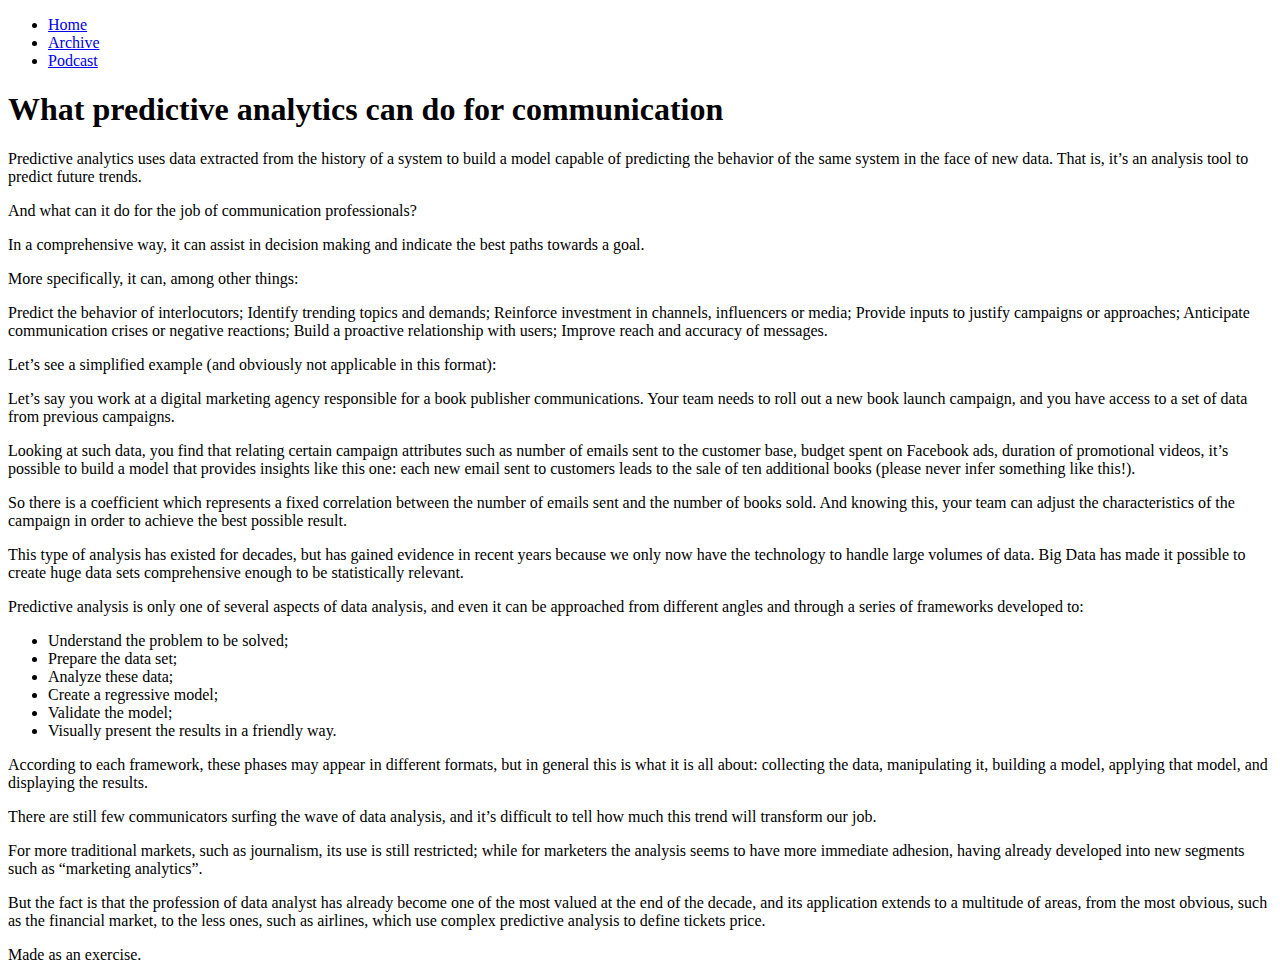
==== posts/what-predictive-analytics-can-do-for-communication.html @ 8d4b3de4 "Change post name" ====
<!DOCTYPE html>

<html>
  <head>
    <meta charset="UTF-8" />
    <title>This is Breno | What predictive analytics can do for communication</title>
    <link rel="stylesheet" href="/assets/css/post.css" />
  </head>

  <body>
    <nav class="navbar">
      <ul>
        <li><a href="/">Home</a></li>
        <li><a href="/">Archive</a></li>
        <li><a href="/">Podcast</a></li>
      </ul>
    </nav>

    <div class="postContent">
      <div class="postTitleContainer">
        <h1 class="postTitle">
          What predictive analytics can do for communication
        </h1>
      </div>

      <div class="mainText">
        <p>Predictive analytics uses data extracted from the history of a system to build a model capable of predicting the behavior of the same system in the face of new data. That is, it’s an analysis tool to predict future trends.</p>
        <p>And what can it do for the job of communication professionals?</p>
        <p>In a comprehensive way, it can assist in decision making and indicate the best paths towards a goal.</p>
        <p>More specifically, it can, among other things:</p> Predict the behavior of interlocutors; Identify trending topics and demands; Reinforce investment in channels, influencers or media; Provide inputs to justify campaigns or approaches; Anticipate communication crises or negative reactions; Build a proactive relationship with users; Improve reach and accuracy of messages.</p>
        <p>Let’s see a simplified example (and obviously not applicable in this format):</p>
        <p>Let’s say you work at a digital marketing agency responsible for a book publisher communications. Your team needs to roll out a new book launch campaign, and you have access to a set of data from previous campaigns.</p>
        <p>Looking at such data, you find that relating certain campaign attributes such as number of emails sent to the customer base, budget spent on Facebook ads, duration of promotional videos, it’s possible to build a model that provides insights like this one: each new email sent to customers leads to the sale of ten additional books (please never infer something like this!).</p>
        <p>So there is a coefficient which represents a fixed correlation between the number of emails sent and the number of books sold. And knowing this, your team can adjust the characteristics of the campaign in order to achieve the best possible result.</p>
        <p>This type of analysis has existed for decades, but has gained evidence in recent years because we only now have the technology to handle large volumes of data. Big Data has made it possible to create huge data sets comprehensive enough to be statistically relevant.</p>
        <p>Predictive analysis is only one of several aspects of data analysis, and even it can be approached from different angles and through a series of frameworks developed to:</p>
        <ul>
          <li>Understand the problem to be solved;</li>
          <li>Prepare the data set;</li>
          <li>Analyze these data;</li>
          <li>Create a regressive model;</li>
          <li>Validate the model;</li>
          <li>Visually present the results in a friendly way.</li>
        </ul>
        <p>According to each framework, these phases may appear in different formats, but in general this is what it is all about: collecting the data, manipulating it, building a model, applying that model, and displaying the results.</p>
        <p>There are still few communicators surfing the wave of data analysis, and it’s difficult to tell how much this trend will transform our job.</p>
        <p>For more traditional markets, such as journalism, its use is still restricted; while for marketers the analysis seems to have more immediate adhesion, having already developed into new segments such as “marketing analytics”.</p>
        <p>But the fact is that the profession of data analyst has already become one of the most valued at the end of the decade, and its application extends to a multitude of areas, from the most obvious, such as the financial market, to the less ones, such as airlines, which use complex predictive analysis to define tickets price.</p>
    </div>
    </div>

    <footer class="footer">
      <p>Made as an exercise.</p>
    </footer>
  </body>

  </body>
</html>
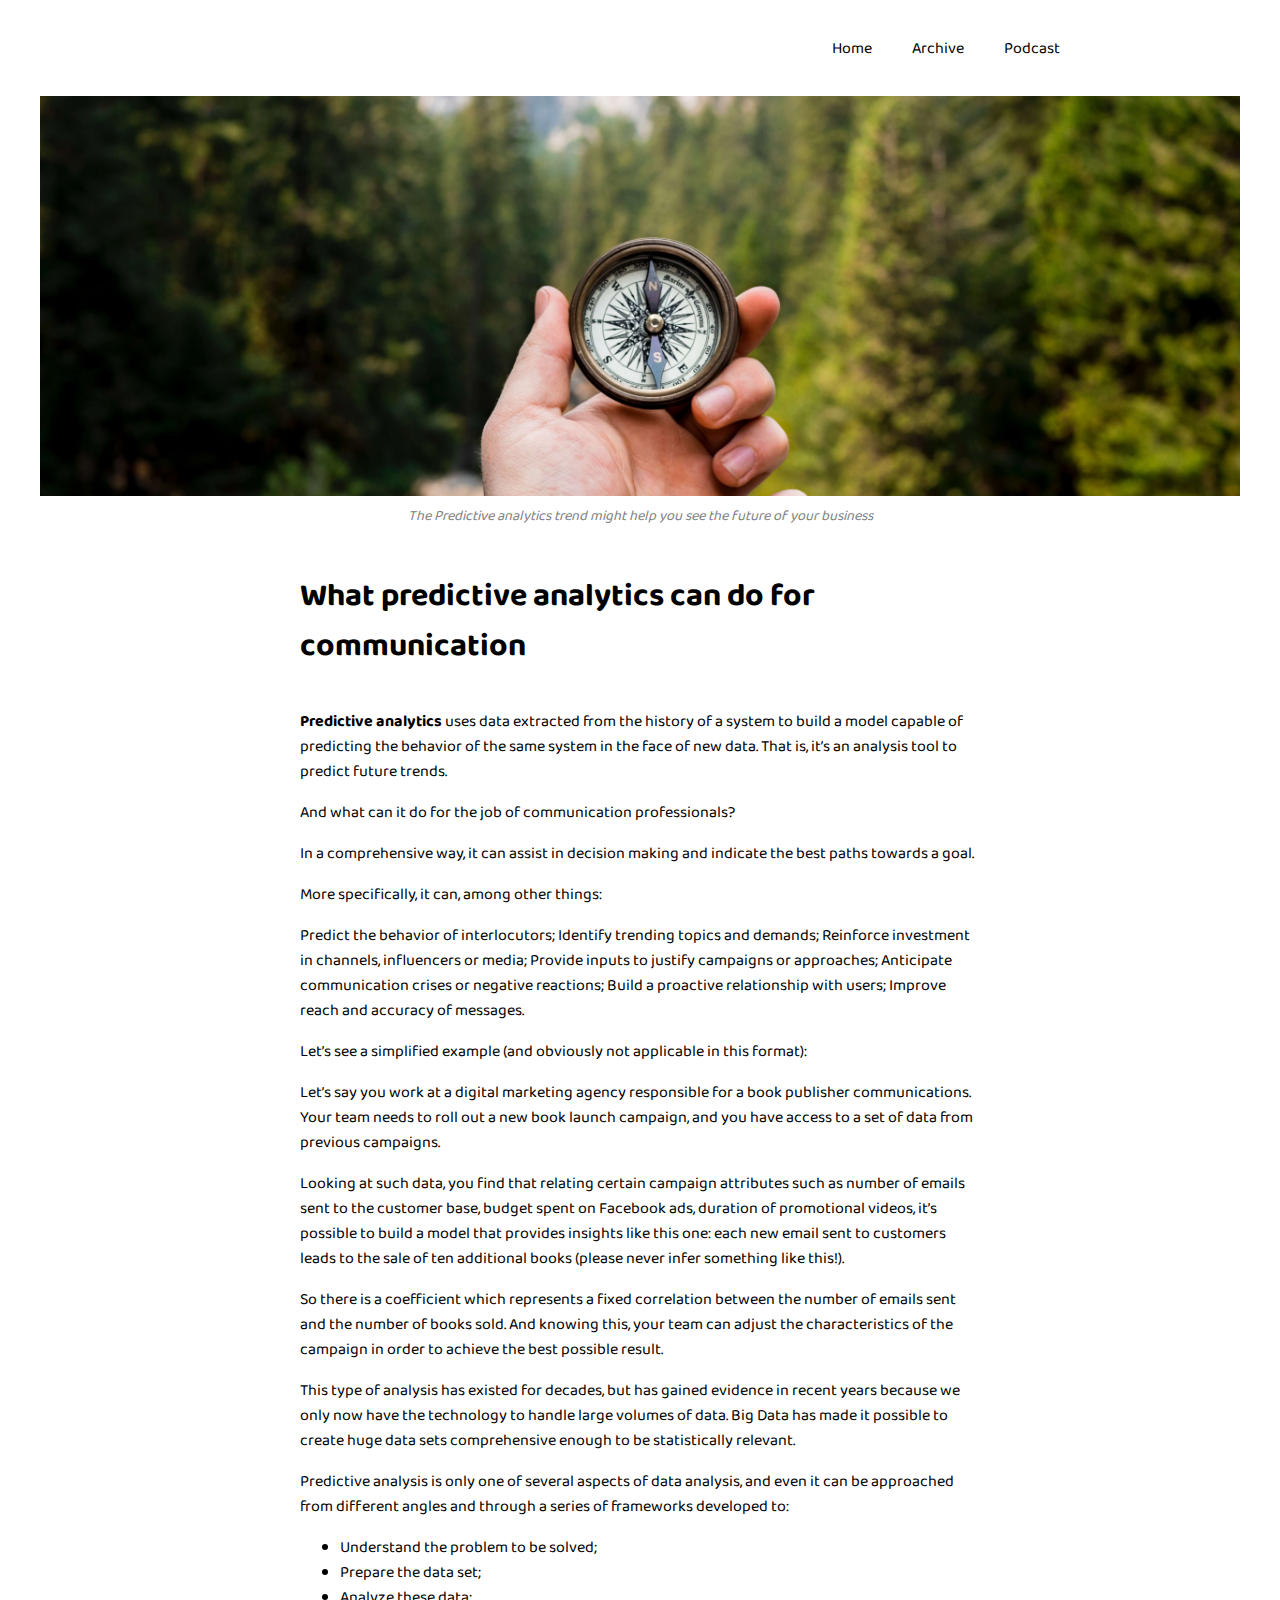
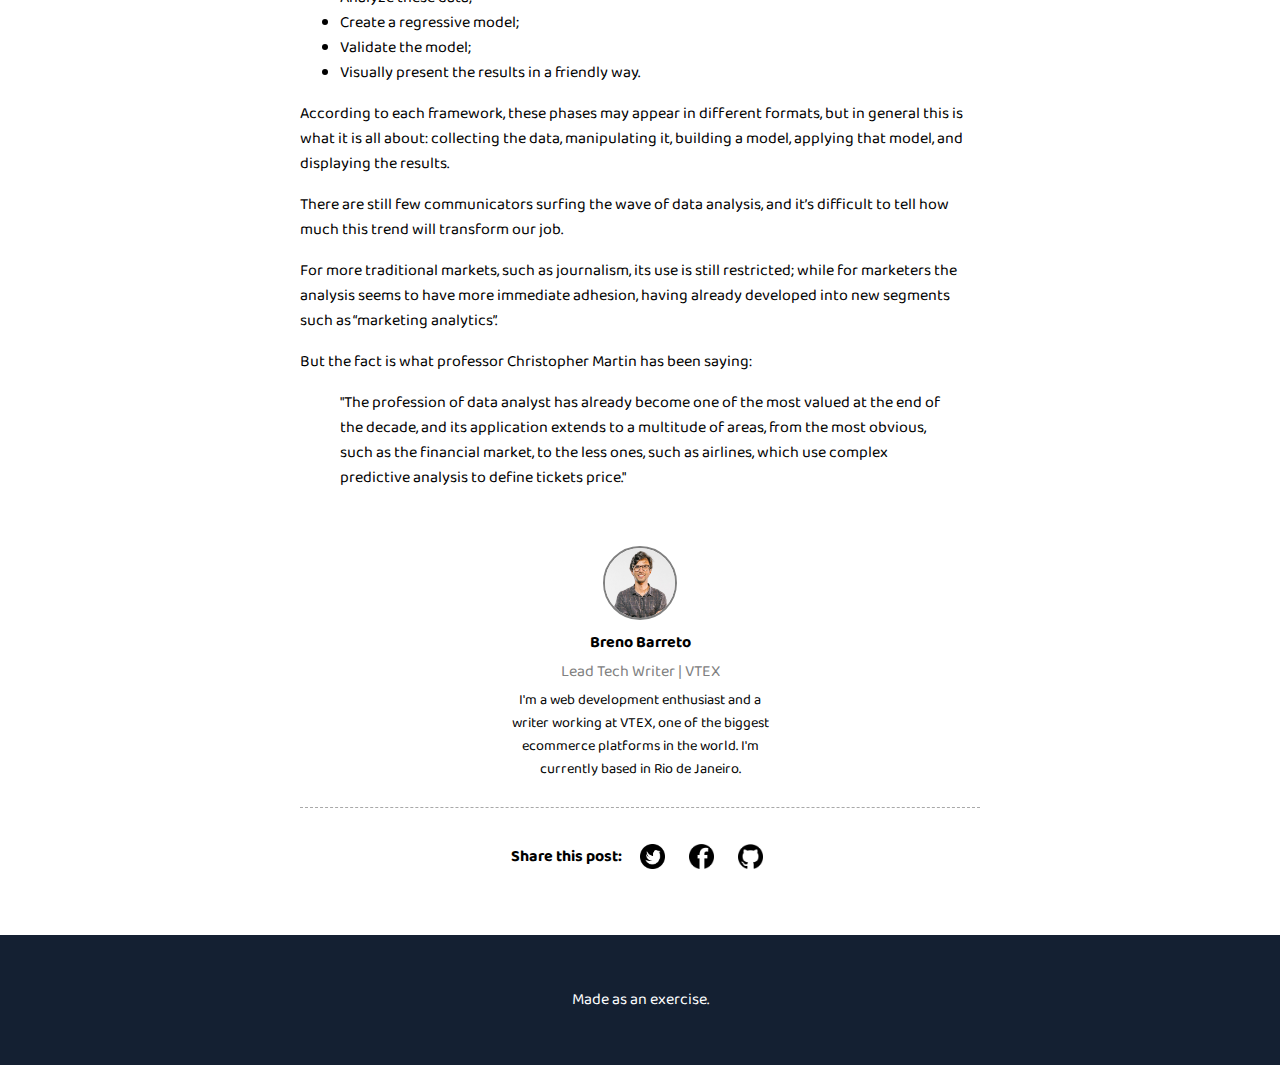
==== commit fdaa7cc1: "Make minor change to text paragraphs identation" ====
--- a/posts/what-predictive-analytics-can-do-for-communication.html
+++ b/posts/what-predictive-analytics-can-do-for-communication.html
@@ -1,4 +1,4 @@
-<!DOCTYPE html>
+<!doctype html>
 
 <html>
   <head>
@@ -16,37 +16,61 @@
       </ul>
     </nav>
 
+    <div class="postImageContainer">
+      <figure>
+        <img src="/assets/img/compass.jpg" alt="Compass" class="postImage">
+        <figcaption>The Predictive analytics trend might help you see the future of your business</figcaption>
+      </figure>
+    </div>
+
     <div class="postContent">
+
       <div class="postTitleContainer">
         <h1 class="postTitle">
           What predictive analytics can do for communication
         </h1>
       </div>
 
-      <div class="mainText">
-        <p>Predictive analytics uses data extracted from the history of a system to build a model capable of predicting the behavior of the same system in the face of new data. That is, it’s an analysis tool to predict future trends.</p>
-        <p>And what can it do for the job of communication professionals?</p>
-        <p>In a comprehensive way, it can assist in decision making and indicate the best paths towards a goal.</p>
-        <p>More specifically, it can, among other things:</p> Predict the behavior of interlocutors; Identify trending topics and demands; Reinforce investment in channels, influencers or media; Provide inputs to justify campaigns or approaches; Anticipate communication crises or negative reactions; Build a proactive relationship with users; Improve reach and accuracy of messages.</p>
-        <p>Let’s see a simplified example (and obviously not applicable in this format):</p>
-        <p>Let’s say you work at a digital marketing agency responsible for a book publisher communications. Your team needs to roll out a new book launch campaign, and you have access to a set of data from previous campaigns.</p>
-        <p>Looking at such data, you find that relating certain campaign attributes such as number of emails sent to the customer base, budget spent on Facebook ads, duration of promotional videos, it’s possible to build a model that provides insights like this one: each new email sent to customers leads to the sale of ten additional books (please never infer something like this!).</p>
-        <p>So there is a coefficient which represents a fixed correlation between the number of emails sent and the number of books sold. And knowing this, your team can adjust the characteristics of the campaign in order to achieve the best possible result.</p>
-        <p>This type of analysis has existed for decades, but has gained evidence in recent years because we only now have the technology to handle large volumes of data. Big Data has made it possible to create huge data sets comprehensive enough to be statistically relevant.</p>
-        <p>Predictive analysis is only one of several aspects of data analysis, and even it can be approached from different angles and through a series of frameworks developed to:</p>
-        <ul>
-          <li>Understand the problem to be solved;</li>
-          <li>Prepare the data set;</li>
-          <li>Analyze these data;</li>
-          <li>Create a regressive model;</li>
-          <li>Validate the model;</li>
-          <li>Visually present the results in a friendly way.</li>
-        </ul>
-        <p>According to each framework, these phases may appear in different formats, but in general this is what it is all about: collecting the data, manipulating it, building a model, applying that model, and displaying the results.</p>
-        <p>There are still few communicators surfing the wave of data analysis, and it’s difficult to tell how much this trend will transform our job.</p>
-        <p>For more traditional markets, such as journalism, its use is still restricted; while for marketers the analysis seems to have more immediate adhesion, having already developed into new segments such as “marketing analytics”.</p>
-        <p>But the fact is that the profession of data analyst has already become one of the most valued at the end of the decade, and its application extends to a multitude of areas, from the most obvious, such as the financial market, to the less ones, such as airlines, which use complex predictive analysis to define tickets price.</p>
-    </div>
+        <div class="mainText">
+          <p><b>Predictive analytics</b> uses data extracted from the history of a system to build a model capable of predicting the behavior of the same system in the face of new data. That is, it’s an analysis tool to predict future trends.</p>
+          <p>And what can it do for the job of communication professionals?</p>
+          <p>In a comprehensive way, it can assist in decision making and indicate the best paths towards a goal.</p>
+          <p>More specifically, it can, among other things:</p> Predict the behavior of interlocutors; Identify trending topics and demands; Reinforce investment in channels, influencers or media; Provide inputs to justify campaigns or approaches; Anticipate communication crises or negative reactions; Build a proactive relationship with users; Improve reach and accuracy of messages.</p>
+          <p>Let’s see a simplified example (and obviously not applicable in this format):</p>
+          <p>Let’s say you work at a digital marketing agency responsible for a book publisher communications. Your team needs to roll out a new book launch campaign, and you have access to a set of data from previous campaigns.</p>
+          <p>Looking at such data, you find that relating certain campaign attributes such as number of emails sent to the customer base, budget spent on Facebook ads, duration of promotional videos, it’s possible to build a model that provides insights like this one: each new email sent to customers leads to the sale of ten additional books (please never infer something like this!).</p>
+          <p>So there is a coefficient which represents a fixed correlation between the number of emails sent and the number of books sold. And knowing this, your team can adjust the characteristics of the campaign in order to achieve the best possible result.</p>
+          <p>This type of analysis has existed for decades, but has gained evidence in recent years because we only now have the technology to handle large volumes of data. Big Data has made it possible to create huge data sets comprehensive enough to be statistically relevant.</p>
+          <p>Predictive analysis is only one of several aspects of data analysis, and even it can be approached from different angles and through a series of frameworks developed to:</p>
+          <ul>
+            <li>Understand the problem to be solved;</li>
+            <li>Prepare the data set;</li>
+            <li>Analyze these data;</li>
+            <li>Create a regressive model;</li>
+            <li>Validate the model;</li>
+            <li>Visually present the results in a friendly way.</li>
+          </ul>
+          <p>According to each framework, these phases may appear in different formats, but in general this is what it is all about: collecting the data, manipulating it, building a model, applying that model, and displaying the results.</p>
+          <p>There are still few communicators surfing the wave of data analysis, and it’s difficult to tell how much this trend will transform our job.</p>
+          <p>For more traditional markets, such as journalism, its use is still restricted; while for marketers the analysis seems to have more immediate adhesion, having already developed into new segments such as “marketing analytics”.</p>
+          <p>But the fact is what professor Christopher Martin has been saying:</p>
+          <blockquote cite="https://www.google.com/">"The profession of data analyst has already become one of the most valued at the end of the decade, and its application extends to a multitude of areas, from the most obvious, such as the financial market, to the less ones, such as airlines, which use complex predictive analysis to define tickets price."</blockquote>
+      </div>
+
+      <div class="author">
+        <img src="/assets/img/picture_author_breno.jpg" alt="Breno Barreto - author" class="authorPicture">
+        <h4 class="authorName">Breno Barreto</h4>
+        <p class="authorRole">Lead Tech Writer | VTEX</p>
+        <p class="authorDescription">I'm a web development enthusiast and a writer working at VTEX, one of the biggest ecommerce platforms in the world. I'm currently based in Rio de Janeiro.</p>
+      </div>
+
+      <div class="postShare">
+        <p><b>Share this post:</b></p>
+        <img src="/assets/img/twitter_icon.png" alt="Twitter Icon">
+        <img src="/assets/img/facebook_icon.png" alt="Facebook Icon">
+        <img src="/assets/img/github_icon.png" alt="Github Icon">
+      </div>
+
     </div>
 
     <footer class="footer">
--- a/assets/css/post.css
+++ b/assets/css/post.css
@@ -0,0 +1,113 @@
+@import url(/assets/css/header.css);
+@import url(/assets/css/footer.css);
+@import url('https://fonts.googleapis.com/css2?family=Baloo+Thambi+2&display=swap');
+
+
+body {
+    margin: auto;
+    min-height: 100vh;
+    display: grid;
+    font-family: 'Baloo Thambi 2', cursive;
+    grid-template-columns: 1fr;
+    grid-template-rows: 80px 400px auto 130px;
+    grid-template-areas: 
+        "header"
+        "image"
+        "main"
+        "footer"; 
+}
+
+/*--- GRID ---*/
+
+.navbar {
+    grid-area: header;
+}
+
+.postImage{
+    width: 100%;
+    height: 400px;
+    object-fit: cover;
+    grid-area: image;
+}
+
+.postContent {
+    grid-area: main;
+    display: flex;
+    flex-direction: column;
+    margin: 30px 300px 50px 300px;
+}
+
+.footer {
+    grid-area: footer;
+}
+
+
+/*--- POST IMAGE ---*/
+
+.postImageContainer figcaption{
+    text-align: center;
+    color: grey;
+    font-size: 0.9em;
+    font-style: italic;
+}
+
+/*--- POST TITLE ---*/
+
+.postTitleContainer{
+    display: flex;
+    justify-content: center;
+    margin-top: 40px;
+}
+
+
+/*--- AUTHOR ---*/
+
+.author{
+    margin-top: 40px;
+    display: flex;
+    flex-direction: column;
+    align-items: center;
+}
+
+.authorPicture{
+    border-radius: 50%;
+    border: 2px grey solid;
+    width: 70px;
+    height: 70px;
+}
+
+.authorName{
+    margin-top: 10px;
+    margin-bottom: 2px;
+}
+
+.authorRole{
+    margin: 2px;
+    font-style: 0.8em;
+    color: grey;
+}
+
+.authorDescription{
+    font-size: 0.9em;
+    margin: 2px;
+    padding: 0 30% 0 30%;
+    text-align: center;
+}
+
+/*--- POST SHARE ---*/
+
+.postShare{
+    display: flex;
+    flex-direction: row;
+    justify-content: center;
+    align-items: center;
+    border-top: 1px dashed darkgray;
+    margin-top: 25px;
+    padding-top: 20px;;
+}
+
+.postShare img{
+    width: 25px;
+    height: 25px;
+    padding: 0 6px 0 18px;
+}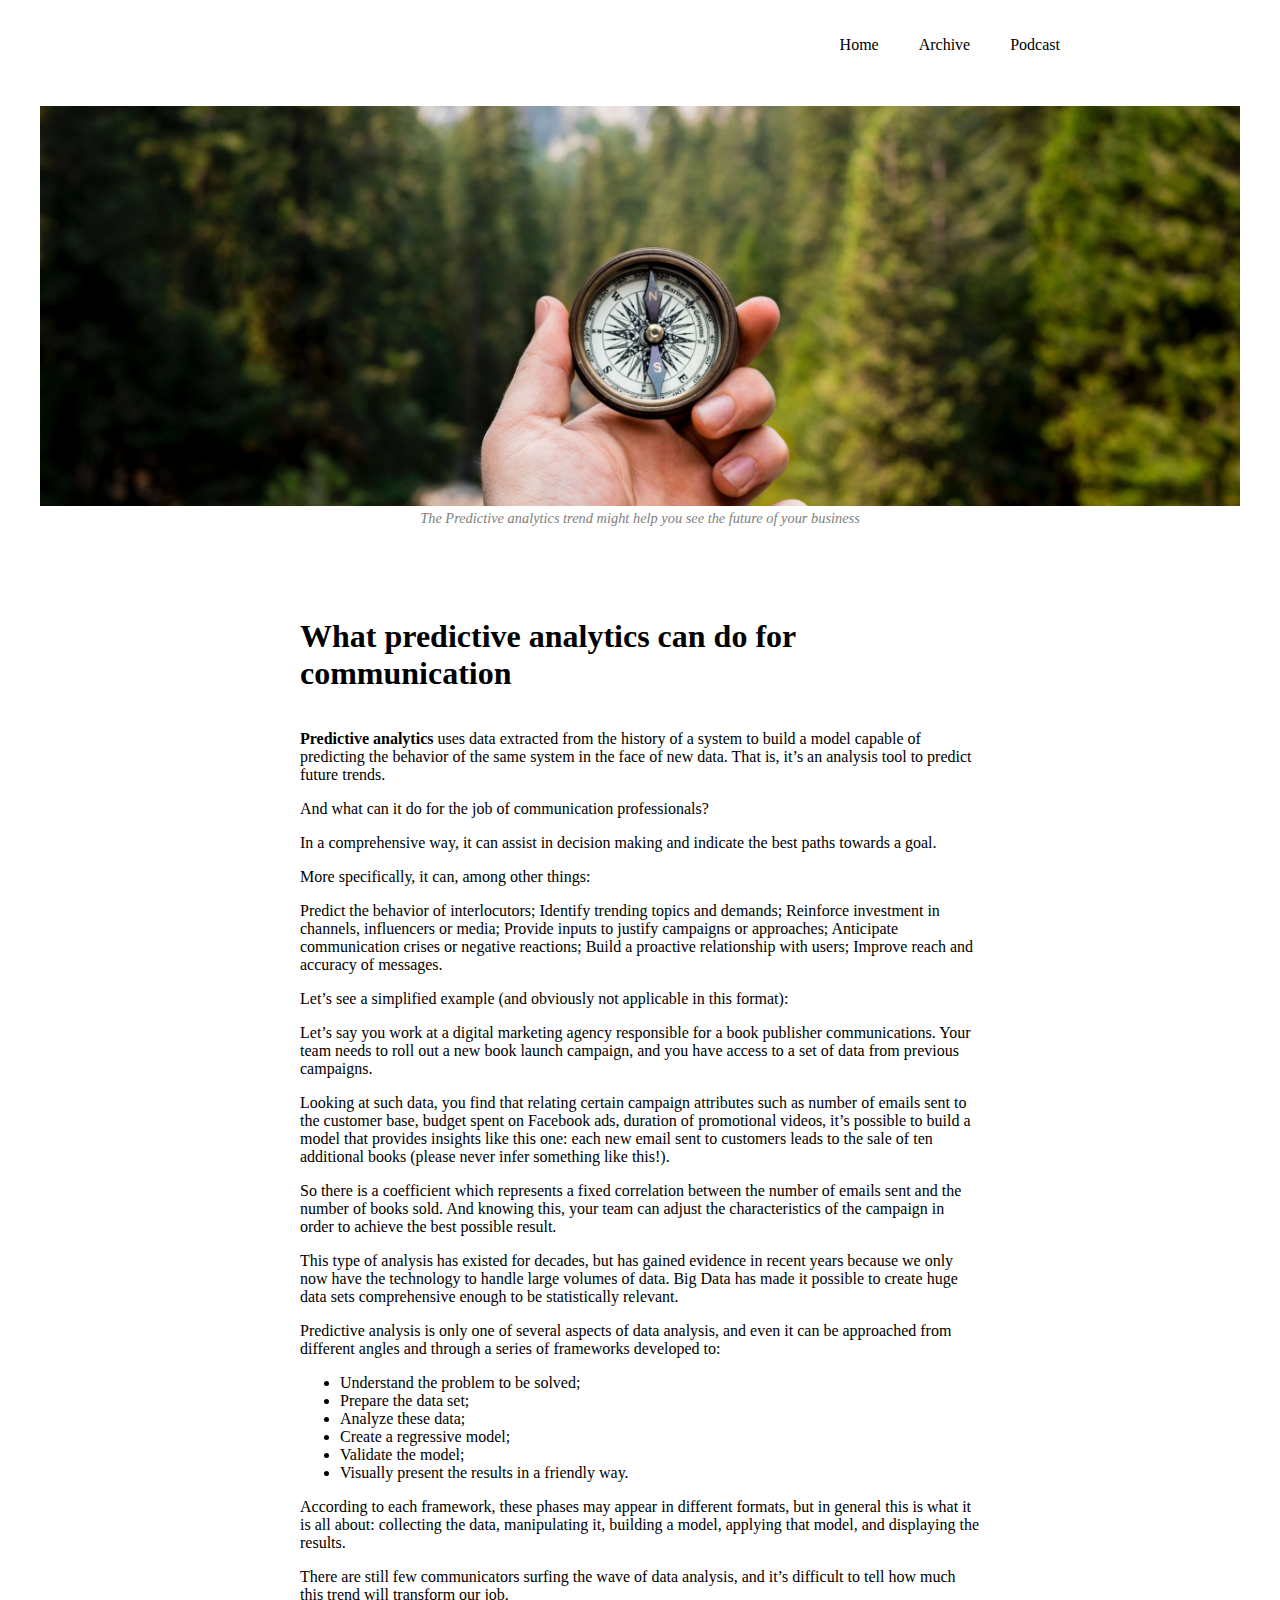
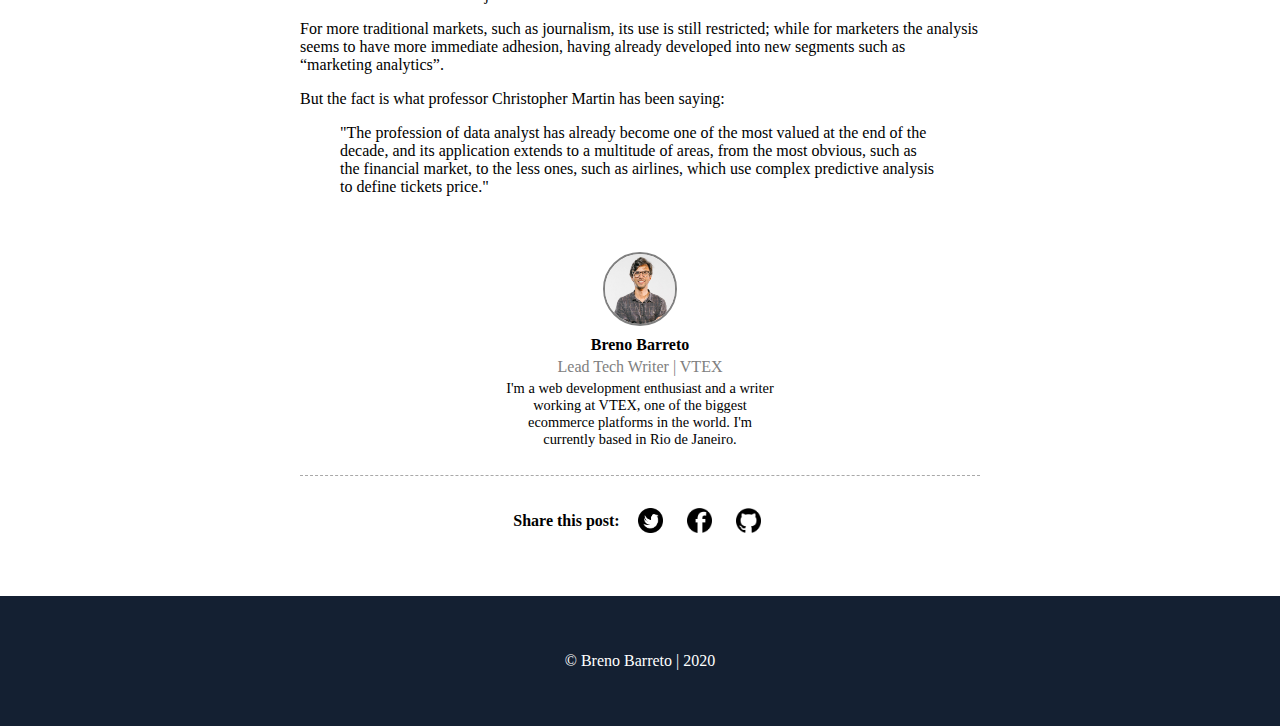
==== commit 6c11ad7f: "Make post responsive" ====
--- a/posts/what-predictive-analytics-can-do-for-communication.html
+++ b/posts/what-predictive-analytics-can-do-for-communication.html
@@ -8,6 +8,9 @@
   </head>
 
   <body>
+
+    <div class="content">
+
     <nav class="navbar">
       <ul>
         <li><a href="/">Home</a></li>
@@ -74,8 +77,10 @@
     </div>
 
     <footer class="footer">
-      <p>Made as an exercise.</p>
+      <p>© Breno Barreto  |  2020</p>
     </footer>
+
+    </div>
   </body>
 
   </body>
--- a/assets/css/post.css
+++ b/assets/css/post.css
@@ -6,6 +6,9 @@
 body {
     margin: auto;
     min-height: 100vh;
+  }
+
+content {
     display: grid;
     font-family: 'Baloo Thambi 2', cursive;
     grid-template-columns: 1fr;
@@ -34,7 +37,7 @@
     grid-area: main;
     display: flex;
     flex-direction: column;
-    margin: 30px 300px 50px 300px;
+    margin: 30px 35px 50px 35px;
 }
 
 .footer {
@@ -56,7 +59,7 @@
 .postTitleContainer{
     display: flex;
     justify-content: center;
-    margin-top: 40px;
+    margin-top: 15px;
 }
 
 
@@ -90,7 +93,7 @@
 .authorDescription{
     font-size: 0.9em;
     margin: 2px;
-    padding: 0 30% 0 30%;
+    padding: 0 15px 0 15px;
     text-align: center;
 }
 
@@ -110,4 +113,40 @@
     width: 25px;
     height: 25px;
     padding: 0 6px 0 18px;
+}
+
+
+/*-------------------*/
+/*--- MEDIA QUERY ---*/
+/*-------------------*/
+
+
+@media (min-width: 400px){
+    .postContent {
+        margin: 30px 70px 50px 70px;
+    }
+}
+
+@media (min-width: 600px){
+    .postContent {
+        margin: 30px 150px 50px 150px;
+    }
+}
+
+
+@media (min-width: 700px){
+
+    .postTitleContainer{
+        margin-top: 40px;
+    }
+    
+    .authorDescription{
+        padding: 0 30% 0 30%;
+    }
+}
+
+@media (min-width: 1200px){
+    .postContent {        
+        margin: 30px 300px 50px 300px;
+    }
 }